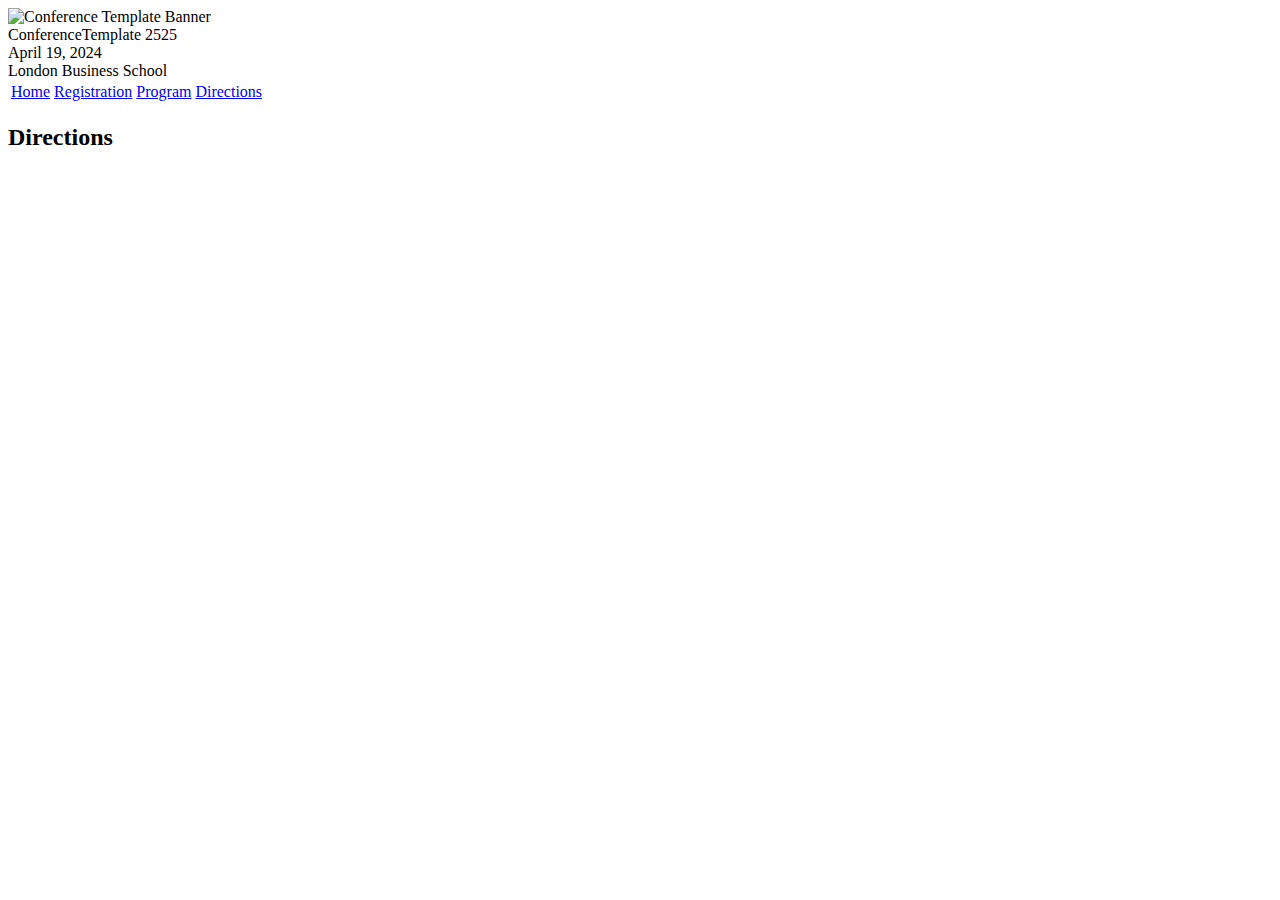
==== directions/index.html @ 06966764 "Update index.html" ====
<!DOCTYPE html>
<html lang='en'>

<head>
    <base href="..">
    <link rel="shortcut icon" type="image/png" href="assets/favicon.png"/>
    <link rel="stylesheet" type="text/css" media="all" href="assets/main.css"/>
    <meta name="description" content="London Operations Day 2024">
    <meta name="resource-type" content="document">
    <meta name="distribution" content="global">
    <meta name="KeyWords" content="Conference">
    <title>Directions | London Operations Day 2024</title>
</head>

<body>

    <div class="banner">
        <img src="assets/banner.jpg" alt="Conference Template Banner">
        <div class="top-left">
            <span class="title1">Conference</span><span class="title2">Template</span> <span class="year">2525</span>
        </div>
        <div class="bottom-right">
            April 19, 2024 <br> London Business School
        </div>
    </div>

    <table class="navigation">
        <tr>
            <td class="navigation">
                <a title="Conference Home Page" href=".">Home</a>
            </td>
            <td class="navigation">
                <a title="Register for the Conference" href="registration">Registration</a>
            </td>
            <td class="navigation">
                <a title="Conference Program" href="program">Program</a> 
            </td>
            <td class="navigation">
                <a class="current" title="Directions to the Conference" href="directions">Directions</a>
            </td>
        </tr>
    </table>


    <h2>Directions</h2>


</body>
</html>
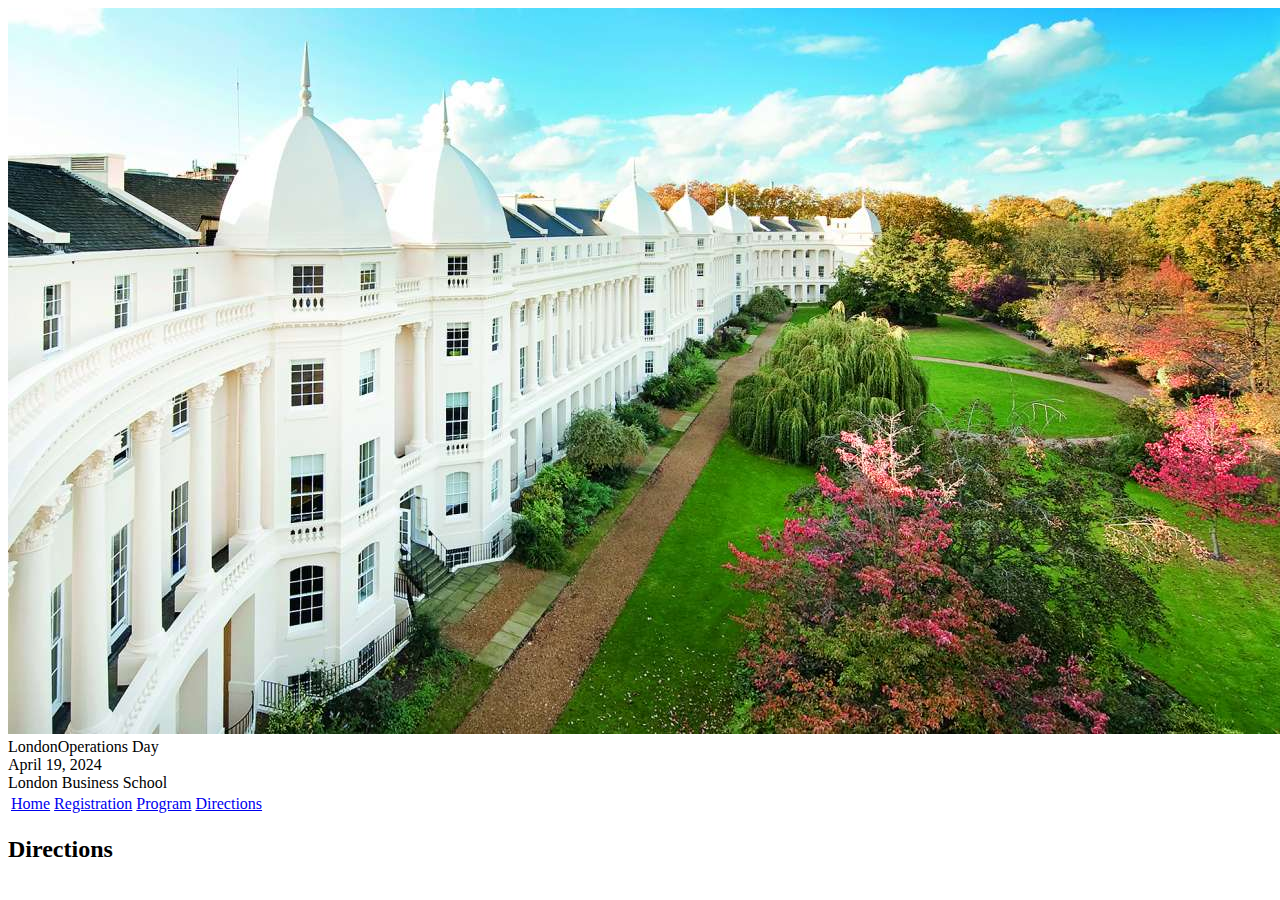
==== commit 8991b58c: "Update index.html" ====
--- a/directions/index.html
+++ b/directions/index.html
@@ -14,10 +14,10 @@
 
 <body>
 
-    <div class="banner">
-        <img src="assets/banner.jpg" alt="Conference Template Banner">
+<div class="banner">
+        <img src="assets/london-business-school-Campus.jpg" alt="Conference Template Banner">
         <div class="top-left">
-            <span class="title1">Conference</span><span class="title2">Template</span> <span class="year">2525</span>
+            <span class="title1">London</span><span class="title2">Operations Day</span> </span>
         </div>
         <div class="bottom-right">
             April 19, 2024 <br> London Business School
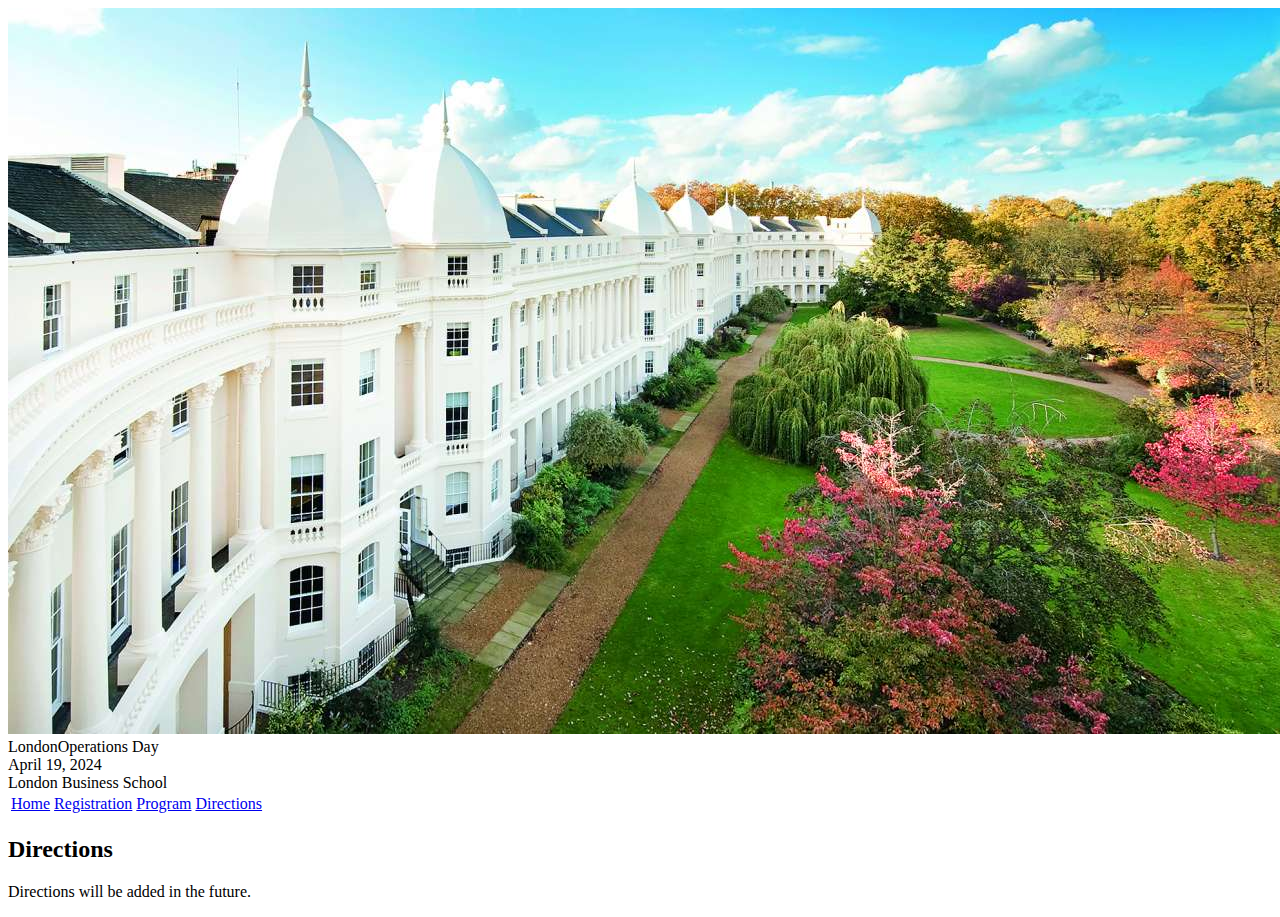
==== commit b6e679b8: "Update index.html" ====
--- a/directions/index.html
+++ b/directions/index.html
@@ -3,7 +3,7 @@
 
 <head>
     <base href="..">
-    <link rel="shortcut icon" type="image/png" href="assets/favicon.png"/>
+    <link rel="shortcut icon" type="image/png" href="assets/RS9327_LBS_Standard_Logo_RGB_AW-hpr.jpg"/>
     <link rel="stylesheet" type="text/css" media="all" href="assets/main.css"/>
     <meta name="description" content="London Operations Day 2024">
     <meta name="resource-type" content="document">
@@ -44,6 +44,8 @@
 
     <h2>Directions</h2>
 
+    <p>Directions will be added in the future.</p>
+
 
 </body>
 </html>
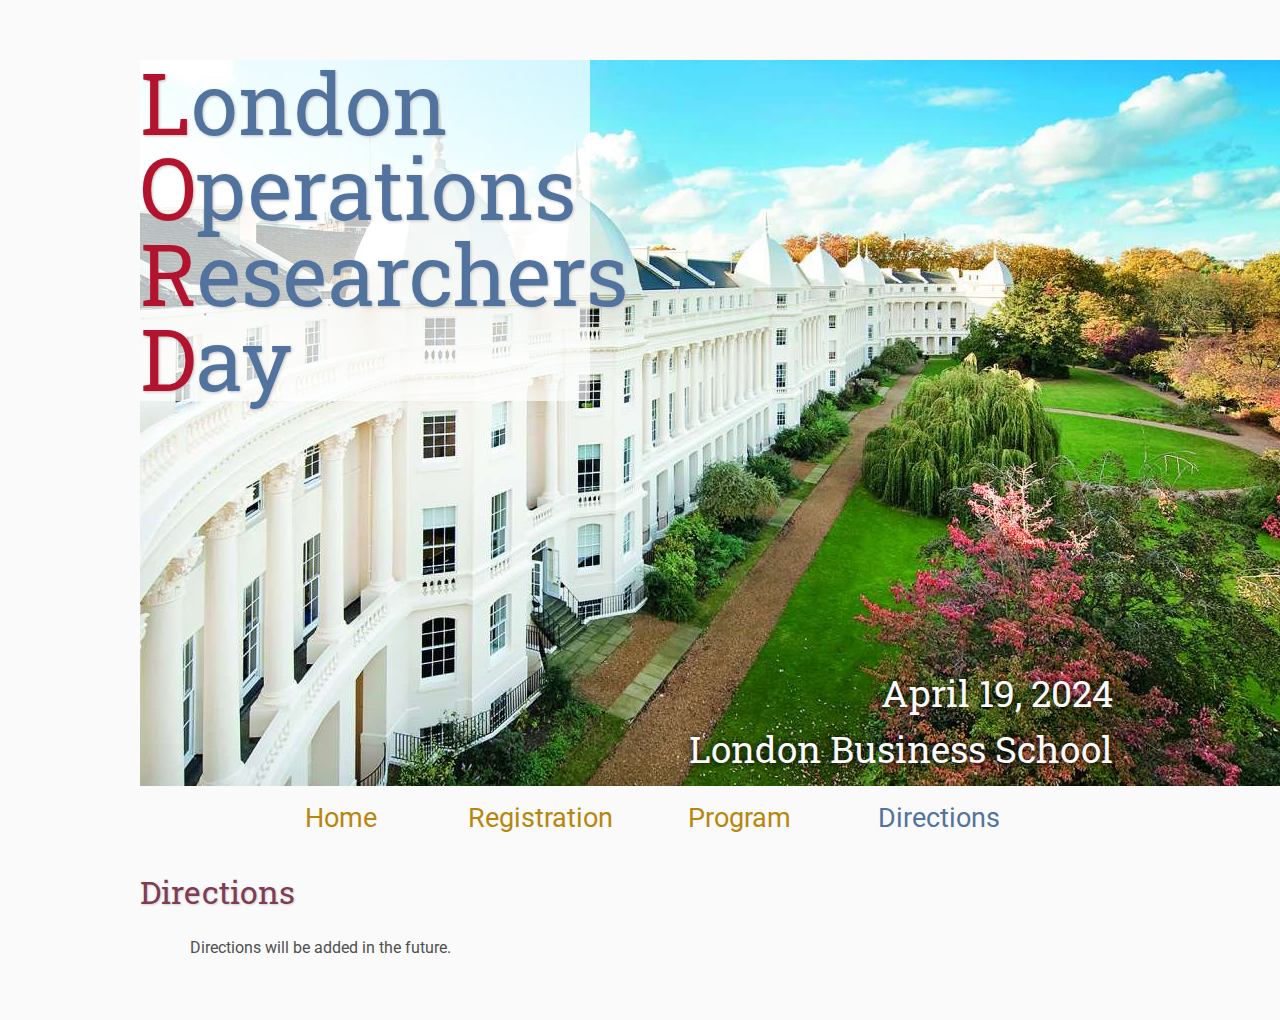
==== commit 499667cc: "Update index.html" ====
--- a/directions/index.html
+++ b/directions/index.html
@@ -5,11 +5,11 @@
     <base href="..">
     <link rel="shortcut icon" type="image/png" href="assets/RS9327_LBS_Standard_Logo_RGB_AW-hpr.jpg"/>
     <link rel="stylesheet" type="text/css" media="all" href="assets/main.css"/>
-    <meta name="description" content="London Operations Day 2024">
+    <meta name="description" content="London Operations Researchers Day 2024">
     <meta name="resource-type" content="document">
     <meta name="distribution" content="global">
     <meta name="KeyWords" content="Conference">
-    <title>Directions | London Operations Day 2024</title>
+    <title>Directions | London Operations Researchers Day 2024</title>
 </head>
 
 <body>
@@ -17,7 +17,9 @@
 <div class="banner">
         <img src="assets/london-business-school-Campus.jpg" alt="Conference Template Banner">
         <div class="top-left">
-            <span class="title1">London</span><span class="title2">Operations Day</span> </span>
+            <span>L</span>ondon <br> <span>O</span>perations <br> <span>R</span>esearchers <br> <span>D</span>ay
+            <!-- <span class="title1">London</span><br><span class="title2">Operations Researchers</span><span class="title1">Day</span>  -->
+        </span>
         </div>
         <div class="bottom-right">
             April 19, 2024 <br> London Business School
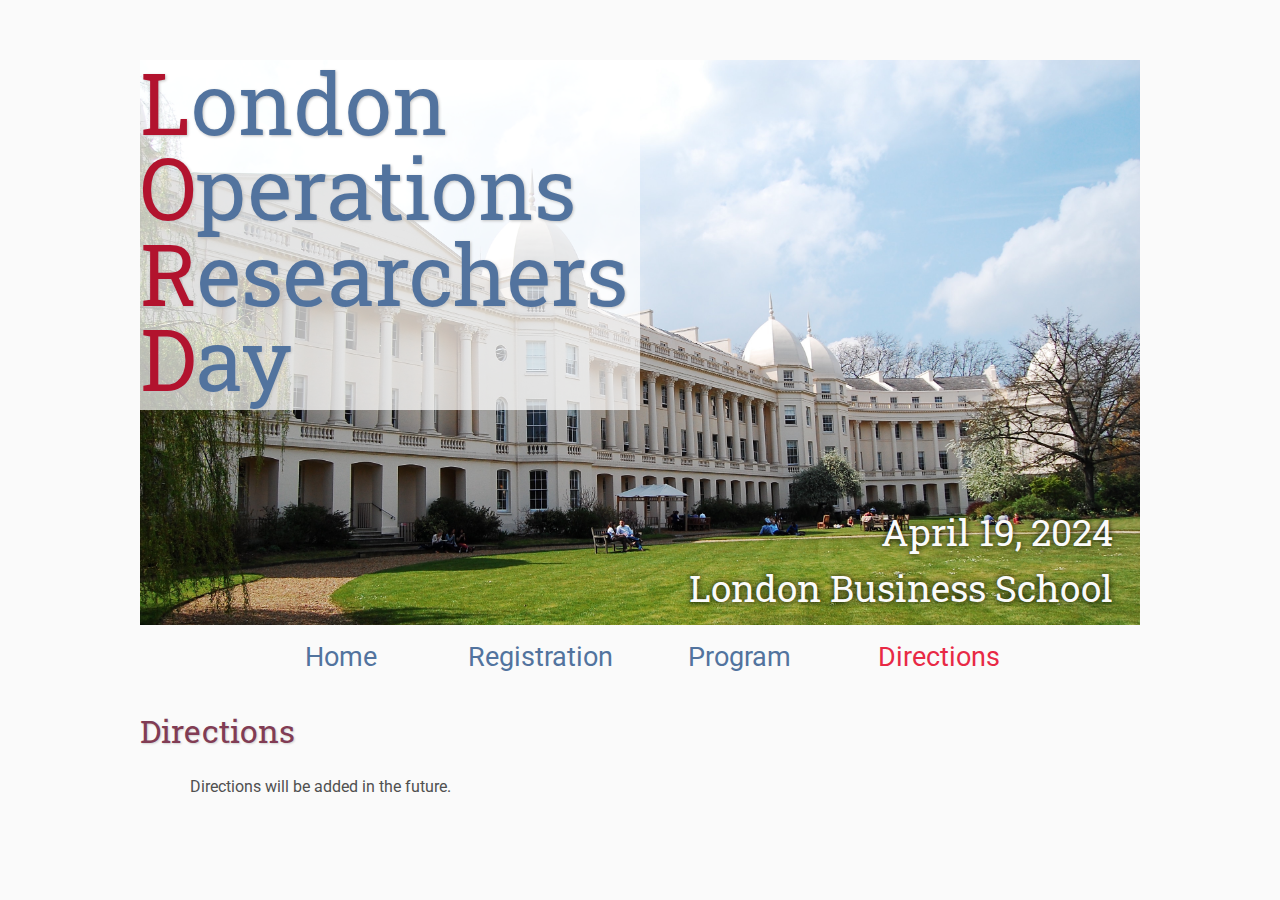
==== commit 443c1a1f: "update banner" ====
--- a/directions/index.html
+++ b/directions/index.html
@@ -14,8 +14,8 @@
 
 <body>
 
-<div class="banner">
-        <img src="assets/london-business-school-Campus.jpg" alt="Conference Template Banner">
+    <div class="banner">
+        <img src="assets/LBS_campus_2.jpg" width=1000px alt="Conference Template Banner">
         <div class="top-left">
             <span>L</span>ondon <br> <span>O</span>perations <br> <span>R</span>esearchers <br> <span>D</span>ay
             <!-- <span class="title1">London</span><br><span class="title2">Operations Researchers</span><span class="title1">Day</span>  -->
